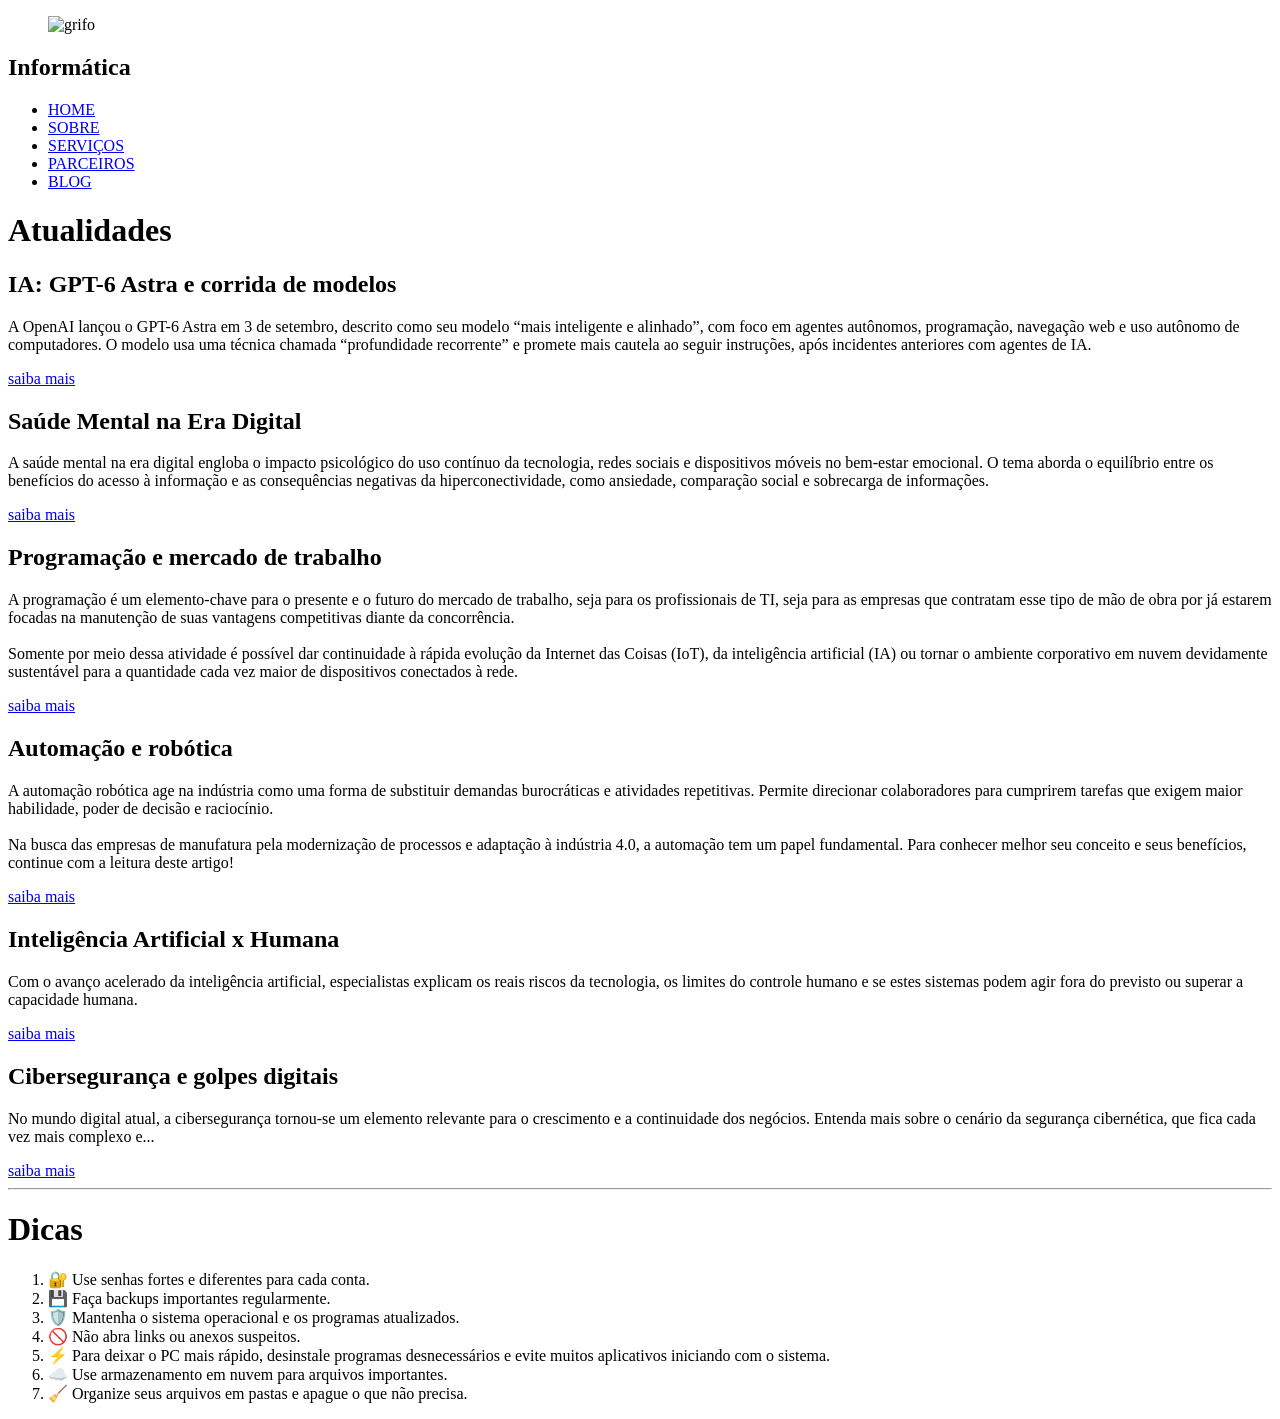
==== blog.html @ e3b6c84c "Add files via upload" ====
<!DOCTYPE html>
<html lang="pt-br">
<head>
    <meta charset="UTF-8">
    <meta name="viewport" content="width=device-width, initial-scale=1.0">
    <title>Blog</title>
    <link rel="stylesheet" href="../style/stylemenu.css">
    <link rel="stylesheet" href="../style/blog.css">
    <link rel="stylesheet" href="../style/reset.css">
    <link rel="stylesheet" href="../style/w3.css">
    <link rel="icon" href="../imagens/grifo.jpg">
</head>

<body>

<header class="cabecalho">

    <figure>
        <img src="../imagens/grifo.jpg" alt="grifo" id="imagem_menu">
    </figure>

    <section class="logo">
        <h1>Informática</h1>
    </section>

    <section id="menu">
        <ul>
            <li><a href="../html/index.html">HOME</a></li>
            <li><a href="../html/sobre.html">SOBRE</a></li>
            <li><a href="../html/servicos.html">SERVIÇOS</a></li>
            <li><a href="../html/parceiros.html">PARCEIROS</a></li>
            <li><a href="../html/blog.html">BLOG</a></li>
        </ul>
    </section>

</header>

<main>

    <h1 class="titulo-atualidades">Atualidades</h1>

    <section class="cards">

        <section class="card">

            <h2>IA: GPT-6 Astra e corrida de modelos</h2>

            <p>
                A OpenAI lançou o GPT-6 Astra em 3 de setembro, descrito como seu modelo “mais inteligente e alinhado”, com foco em agentes autônomos, programação, navegação web e uso autônomo de computadores. O modelo usa uma técnica chamada “profundidade recorrente” e promete mais cautela ao seguir instruções, após incidentes anteriores com agentes de IA.
            </p>

            <a href="https://oglobo.globo.com/economia/tecnologia/noticia/2026/09/03/openai-lanca-gpt-6-astra-nova-ia-de-fronteira-que-usa-tecnica-controversa-de-raciocinio.ghtml">
                saiba mais
            </a>

        </section>

        <section class="card">

            <h2>Saúde Mental na Era Digital</h2>

            <p>
                A saúde mental na era digital engloba o impacto psicológico do uso contínuo da tecnologia, redes sociais e dispositivos móveis no bem-estar emocional. O tema aborda o equilíbrio entre os benefícios do acesso à informação e as consequências negativas da hiperconectividade, como ansiedade, comparação social e sobrecarga de informações.
            </p>

            <a href="https://institutocactus.org.br/panorama-da-saude-mental-terceira-coleta/">
                saiba mais
            </a>

        </section>

        <section class="card">

            <h2>Programação e mercado de trabalho</h2>

            <p>
                A programação é um elemento-chave para o presente e o futuro do mercado de trabalho, seja para os profissionais de TI, seja para as empresas que contratam esse tipo de mão de obra por já estarem focadas na manutenção de suas vantagens competitivas diante da concorrência.

                <br><br>

                Somente por meio dessa atividade é possível dar continuidade à rápida evolução da Internet das Coisas (IoT), da inteligência artificial (IA) ou tornar o ambiente corporativo em nuvem devidamente sustentável para a quantidade cada vez maior de dispositivos conectados à rede.
            </p>

            <a href="https://esr.rnp.br/desenvolvimento-de-sistemas/a-importancia-da-programacao-para-o-futuro-do-trabalho/">
                saiba mais
            </a>

        </section>

        <section class="card">

            <h2>Automação e robótica</h2>

            <p>
                A automação robótica age na indústria como uma forma de substituir demandas burocráticas e atividades repetitivas. Permite direcionar colaboradores para cumprirem tarefas que exigem maior habilidade, poder de decisão e raciocínio.

                <br><br>

                Na busca das empresas de manufatura pela modernização de processos e adaptação à indústria 4.0, a automação tem um papel fundamental. Para conhecer melhor seu conceito e seus benefícios, continue com a leitura deste artigo!
            </p>

            <a href="https://www.totvs.com/blog/gestao-industrial/automacao-robotica/">
                saiba mais
            </a>

        </section>

        <section class="card">

            <h2>Inteligência Artificial x Humana</h2>

            <p>
                Com o avanço acelerado da inteligência artificial, especialistas explicam os reais riscos da tecnologia, os limites do controle humano e se estes sistemas podem agir fora do previsto ou superar a capacidade humana.
            </p>

            <a href="https://g1.globo.com/tecnologia/noticia/2026/09/19/a-ia-pode-superar-a-inteligencia-humana-veja-o-que-dizem-especialistas.ghtml">
                saiba mais
            </a>

        </section>

        <section class="card">

            <h2>Cibersegurança e golpes digitais</h2>

            <p>
                No mundo digital atual, a cibersegurança tornou-se um elemento relevante para o crescimento e a continuidade dos negócios. Entenda mais sobre o cenário da segurança cibernética, que fica cada vez mais complexo e...
            </p>

            <a href="https://www.clicksign.com/blog/ciberseguranca-a-preocupacao-do-mundo-moderno">
                saiba mais
            </a>

        </section>

    </section>

    <hr class="separador">

    <h1 class="titulo-dicas">Dicas</h1>

    <ol class="circulo">

        <li>🔐 Use senhas fortes e diferentes para cada conta.</li>

        <li>💾 Faça backups importantes regularmente.</li>

        <li>🛡️ Mantenha o sistema operacional e os programas atualizados.</li>

        <li>🚫 Não abra links ou anexos suspeitos.</li>

        <li>⚡ Para deixar o PC mais rápido, desinstale programas desnecessários e evite muitos aplicativos iniciando com o sistema.</li>

        <li>☁️ Use armazenamento em nuvem para arquivos importantes.</li>

        <li>🧹 Organize seus arquivos em pastas e apague o que não precisa.</li>

    </ol>

</main>

<footer>
</footer>

</body>
</html>
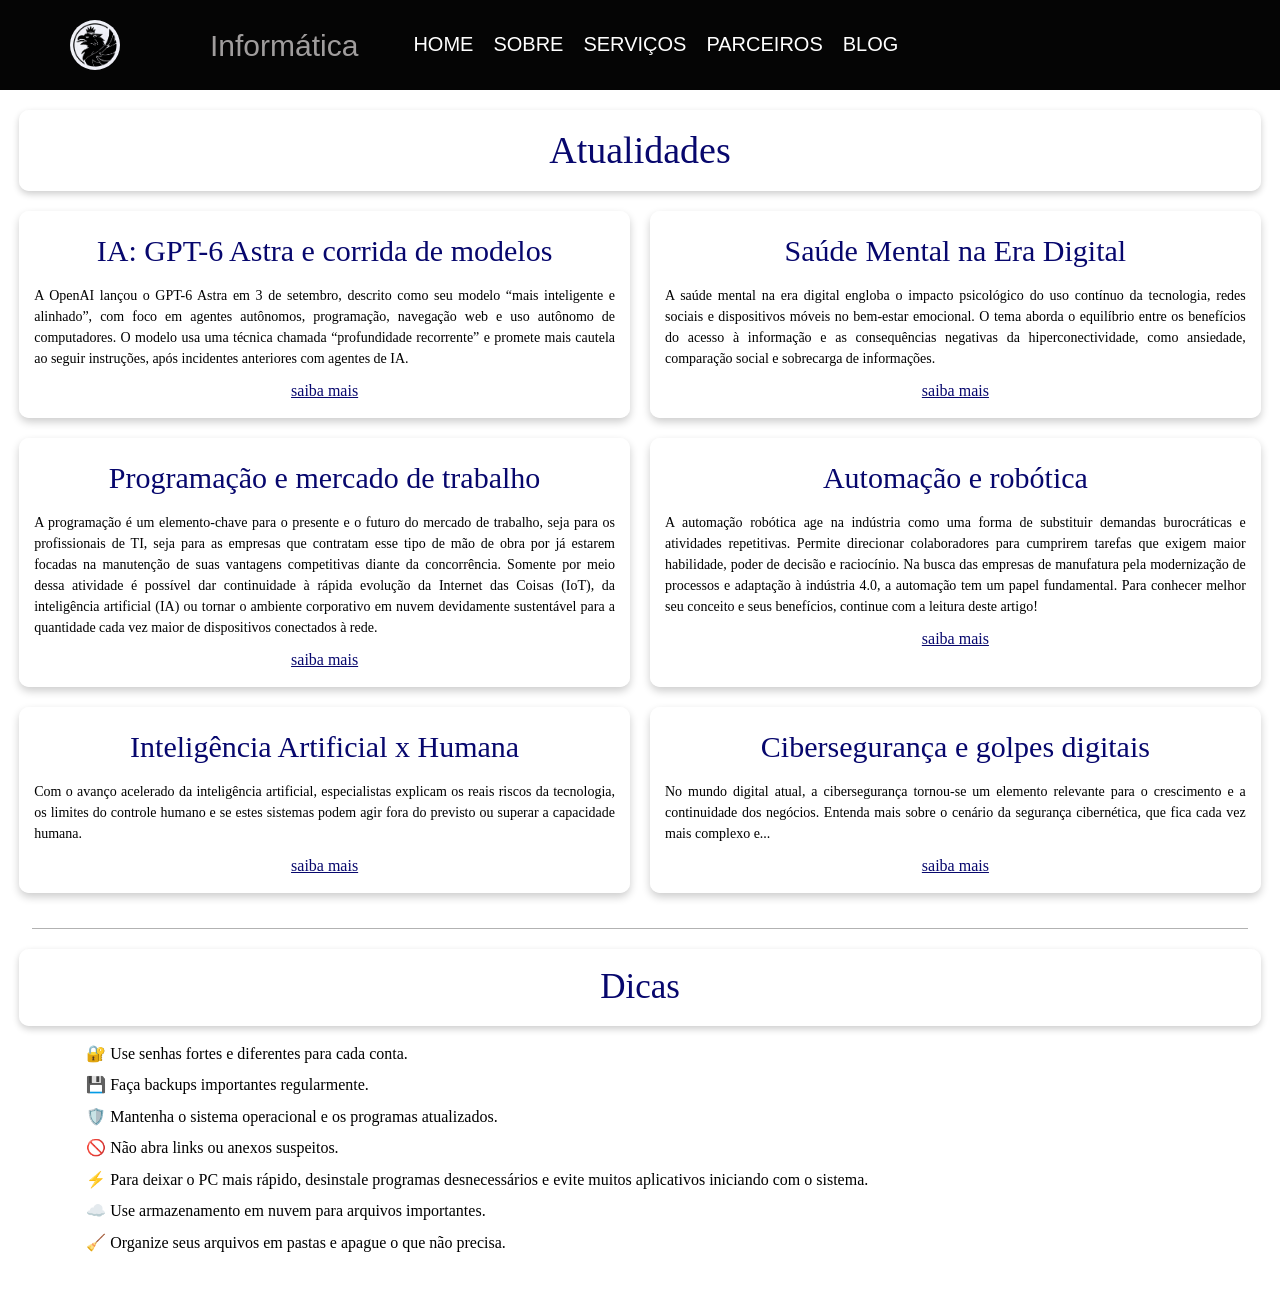
==== commit f8407ece: "Update blog.html" ====
--- a/blog.html
+++ b/blog.html
@@ -4,11 +4,11 @@
     <meta charset="UTF-8">
     <meta name="viewport" content="width=device-width, initial-scale=1.0">
     <title>Blog</title>
-    <link rel="stylesheet" href="../style/stylemenu.css">
-    <link rel="stylesheet" href="../style/blog.css">
-    <link rel="stylesheet" href="../style/reset.css">
-    <link rel="stylesheet" href="../style/w3.css">
-    <link rel="icon" href="../imagens/grifo.jpg">
+    <link rel="stylesheet" href="stylemenu.css">
+    <link rel="stylesheet" href="blog.css">
+    <link rel="stylesheet" href="reset.css">
+    <link rel="stylesheet" href="w3.css">
+    <link rel="icon" href="grifo.jpg">
 </head>
 
 <body>
@@ -16,7 +16,7 @@
 <header class="cabecalho">
 
     <figure>
-        <img src="../imagens/grifo.jpg" alt="grifo" id="imagem_menu">
+        <img src="grifo.jpg" alt="grifo" id="imagem_menu">
     </figure>
 
     <section class="logo">
@@ -25,11 +25,11 @@
 
     <section id="menu">
         <ul>
-            <li><a href="../html/index.html">HOME</a></li>
-            <li><a href="../html/sobre.html">SOBRE</a></li>
-            <li><a href="../html/servicos.html">SERVIÇOS</a></li>
-            <li><a href="../html/parceiros.html">PARCEIROS</a></li>
-            <li><a href="../html/blog.html">BLOG</a></li>
+            <li><a href="index.html">HOME</a></li>
+            <li><a href="/sobre.html">SOBRE</a></li>
+            <li><a href="servicos.html">SERVIÇOS</a></li>
+            <li><a href="parceiros.html">PARCEIROS</a></li>
+            <li><a href="blog.html">BLOG</a></li>
         </ul>
     </section>
 
@@ -163,4 +163,4 @@
 </footer>
 
 </body>
-</html>+</html>
--- a/stylemenu.css
+++ b/stylemenu.css
@@ -0,0 +1,73 @@
+#menu ul {
+    padding: 0;
+    margin: 0;
+    background-color: transparent;
+    list-style: none;
+    display: flex;
+    align-items: center;
+    gap: 10px;
+}
+
+#menu ul li {
+    display: inline;
+}
+
+#menu ul li a {
+    padding: 10px 5px;
+    display: inline-block;
+    background-color: transparent;
+    color: white;
+    text-decoration: none;
+    border-bottom: 3px solid transparent;
+    font-size: 20px;
+    font-family: Impact, Haettenschweiler, 'Arial Narrow Bold', sans-serif;
+    transition: 0.3s;
+}
+
+
+.cabecalho {
+    width: 100%;
+    height: 90px;
+    background-color: #050505;
+    display: flex;
+    align-items: center;
+    gap: 50px;
+    padding: 0 30px;
+}
+
+.logo h1 {
+    color: #a09d9d;
+    font-family: Impact, Haettenschweiler, 'Arial Narrow Bold', sans-serif;
+    font-size: 30px;
+}
+
+#imagem_menu{
+    width: 50px;
+    height: 50px;
+    object-fit: cover;
+    border-radius: 50%;
+}
+
+
+.botao {
+    background-color: #DFAF2B;
+
+    color: black;
+    text-decoration: none;
+    padding: 14px 22px;
+    border-radius: 8px;
+    font-family: Arial, sans-serif;
+    font-weight: bold;
+    transition: 0.3s;
+}
+
+.botao:hover {
+    background-color: #f5c94f;
+    transform: scale(1.05);
+}
+
+#menu ul li a:hover{
+    background-color: rgb(255, 255, 255);
+    color: rgb(0, 0, 0);
+    border-bottom: 3px solid #9c8f8f;
+}
--- a/blog.css
+++ b/blog.css
@@ -0,0 +1,128 @@
+body {
+    min-height: 100vh;
+    display: flex;
+    flex-direction: column;
+    background-image: url("../imagens/grifo2.png");
+    background-size: cover;
+    background-position: center;
+    background-repeat: no-repeat;
+    overflow-x: hidden;
+}
+
+main {
+    flex: 1;
+    padding: 20px 0 40px;
+}
+
+.titulo-atualidades {
+    width: 97%;
+    margin: 0 auto 20px;
+    padding: 12px 20px;
+    box-sizing: border-box;
+    font-size: 38px;
+    font-family: Georgia, 'Times New Roman', Times, serif;
+    color: rgb(7, 7, 109);
+    text-align: center;
+    font-weight: normal;
+    background-color: rgba(255, 255, 255, 0.85);
+    border-radius: 10px;
+    box-shadow: 0 3px 7px rgba(0, 0, 0, 0.2);
+}
+
+.cards {
+    width: 97%;
+    margin: 0 auto;
+    display: grid;
+    grid-template-columns: 1fr 1fr;
+    gap: 20px;
+    align-items: stretch;
+}
+
+.card {
+    background-color: rgba(255, 255, 255, 0.96);
+    padding: 15px;
+    border-radius: 10px;
+    box-shadow: 0 4px 8px rgba(0, 0, 0, 0.2);
+    text-align: center;
+    box-sizing: border-box;
+    transition: transform 0.2s ease;
+}
+
+.card h2 {
+    font-size: 30px;
+    font-family: Georgia, 'Times New Roman', Times, serif;
+    color: rgb(7, 7, 109);
+    text-align: center;
+    margin: 5px 0 15px;
+    line-height: 1.3;
+    font-weight: normal;
+}
+
+.card br {
+    display: none;
+}
+
+.card p {
+    width: 100%;
+    margin: 0;
+    font-size: 14px;
+    font-family: Georgia, 'Times New Roman', Times, serif;
+    color: rgb(0, 0, 0);
+    text-align: justify;
+    line-height: 1.5;
+}
+
+.card a {
+    display: block;
+    width: fit-content;
+    margin: 10px auto 0;
+    font-size: 16px;
+    font-family: Georgia, 'Times New Roman', Times, serif;
+    color: rgb(7, 7, 109);
+    text-decoration: underline;
+}
+
+.card a:hover {
+    color: rgb(0, 0, 0);
+}
+
+.card:hover {
+    transform: scale(1.02);
+    cursor: pointer;
+}
+
+.separador {
+    width: 95%;
+    margin: 35px auto 20px;
+    border: 0;
+    border-top: 1px solid rgba(0, 0, 0, 0.3);
+}
+
+.titulo-dicas {
+    width: 97%;
+    margin: 0 auto 15px;
+    padding: 12px 20px;
+    box-sizing: border-box;
+    font-size: 35px;
+    font-family: Georgia, 'Times New Roman', Times, serif;
+    color: rgb(7, 7, 109);
+    text-align: center;
+    font-weight: normal;
+    background-color: rgba(255, 255, 255, 0.85);
+    border-radius: 10px;
+    box-shadow: 0 3px 7px rgba(0, 0, 0, 0.2);
+}
+
+.circulo {
+    width: 92%;
+    margin: 0 auto;
+    padding-left: 35px;
+    box-sizing: border-box;
+    font-family: Georgia, 'Times New Roman', Times, serif;
+    font-size: 16px;
+    line-height: 1.6;
+}
+
+.circulo li {
+    margin-bottom: 6px;
+}
